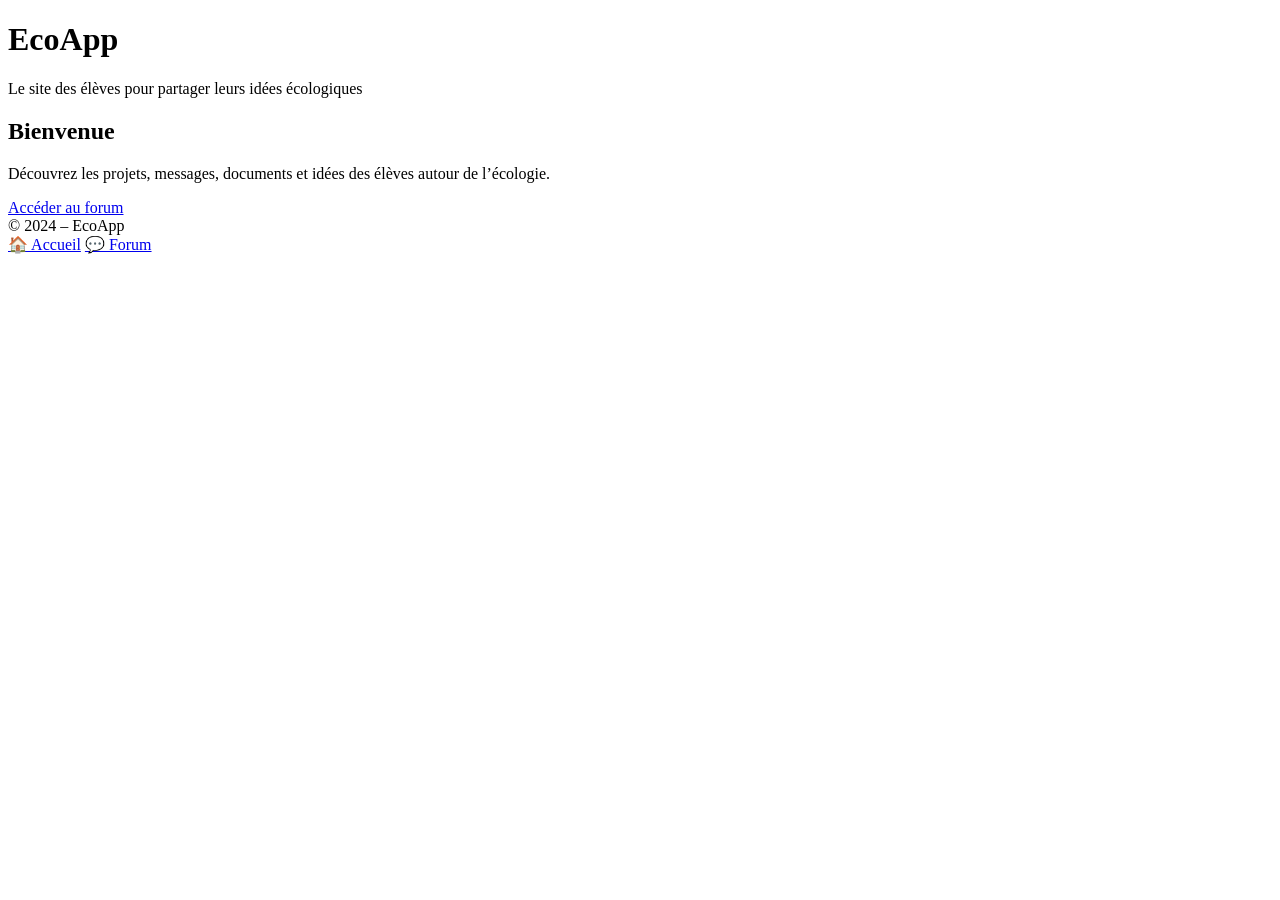
==== index.html @ a7d6edc9 "Enhance index.html with viewport and title updates Added viewport meta tag for responsive design and" ====
<!DOCTYPE html>
<html lang="fr">
<head>
    <meta charset="UTF-8">
    <meta name="viewport" content="width=device-width, initial-scale=1.0">
    <title>EcoApp - Accueil</title>
    <link rel="stylesheet" href="style.css">
</head>
<body>

<header class="header">
    <h1>EcoApp</h1>
    <p>Le site des élèves pour partager leurs idées écologiques</p>
</header>

<main class="container">
    <section class="card">
        <h2>Bienvenue</h2>
        <p>Découvrez les projets, messages, documents et idées des élèves autour de l’écologie.</p>
        <a class="btn" href="forum.html">Accéder au forum</a>
    </section>
</main>

<footer class="footer">
    © 2024 – EcoApp
</footer>

<nav class="nav-mobile">
    <a href="index.html" class="nav-item active">🏠 Accueil</a>
    <a href="forum.html" class="nav-item">💬 Forum</a>
</nav>

</body>
</html>
---- style.css ----
<!DOCTYPE html>
<html lang="fr">
<head>
    <meta charset="UTF-8">
    <title>EcoApp – Forum</title>
    <link rel="stylesheet" href="style.css">
</head>
<body>

<header>
    <h1>Forum EcoApp</h1>
    <p>Partagez vos idées, documents et images</p>
</header>

<main>

    <h2>Publier un message</h2>

    <p>Entrez le mot de passe pour publier :</p>
    <input type="password" id="mdp" placeholder="Mot de passe">
    <button onclick="verifier()">Valider</button>

    <div id="zone-publi" style="display:none; margin-top:20px;">
        <a class="forum-btn" href="https://github.com/valou2908/EcoApp/issues" target="_blank">
            ➜ Publier un message (texte + images + fichiers)
        </a>
    </div>

    <h2>Derniers messages</h2>
    <div id="issues"></div>

</main>

<footer>
    <p>© 2024 – EcoApp</p>
</footer>

<script>
const MDP = "EcoApp2024"; // 🔐 Ton mot de passe ici

function verifier() {
    const saisie = document.getElementById("mdp").value;
    if (saisie === MDP) {
        document.getElementById("zone-publi").style.display = "block";
    } else {
        alert("Mot de passe incorrect");
    }
}

async function chargerIssues() {
    const url = "https://api.github.com/repos/valou2908/EcoApp/issues";
    const res = await fetch(url);
    const issues = await res.json();

    const zone = document.getElementById("issues");
    zone.innerHTML = "";

    issues.forEach(issue => {
        zone.innerHTML += `
            <div class="post">
                <h3>${issue.title}</h3>
                <p>${issue.body}</p>
                <a href="${issue.html_url}" target="_blank">Voir / Répondre</a>
            </div>
        `;
    });
}

chargerIssues();
</script>

</body>
</html>
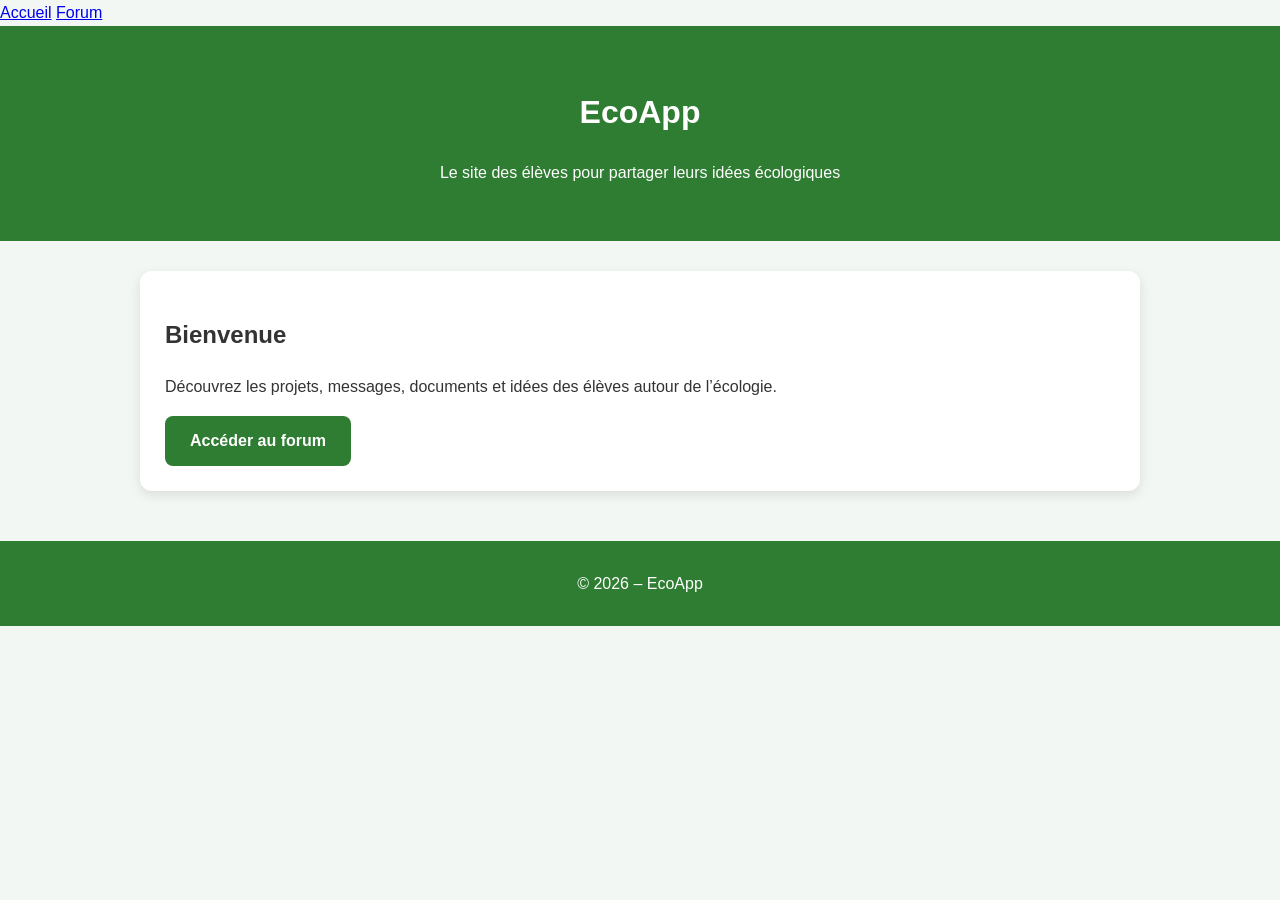
==== commit 23006c01: "Update index.html" ====
--- a/index.html
+++ b/index.html
@@ -3,10 +3,15 @@
 <head>
     <meta charset="UTF-8">
     <meta name="viewport" content="width=device-width, initial-scale=1.0">
-    <title>EcoApp - Accueil</title>
-    <link rel="stylesheet" href="style.css">
+    <title>EcoApp</title>
+    <link rel="stylesheet" href="style.css?v=2">
 </head>
 <body>
+
+<nav class="nav-pc">
+    <a href="index.html">Accueil</a>
+    <a href="forum.html">Forum</a>
+</nav>
 
 <header class="header">
     <h1>EcoApp</h1>
@@ -22,11 +27,11 @@
 </main>
 
 <footer class="footer">
-    © 2024 – EcoApp
+    © 2026 – EcoApp
 </footer>
 
 <nav class="nav-mobile">
-    <a href="index.html" class="nav-item active">🏠 Accueil</a>
+    <a href="index.html" class="nav-item">🏠 Accueil</a>
     <a href="forum.html" class="nav-item">💬 Forum</a>
 </nav>
 
--- a/style.css
+++ b/style.css
@@ -1,73 +1,151 @@
-<!DOCTYPE html>
-<html lang="fr">
-<head>
-    <meta charset="UTF-8">
-    <title>EcoApp – Forum</title>
-    <link rel="stylesheet" href="style.css">
-</head>
-<body>
+/* --- VARIABLES ET RESET --- */
+:root {
+    --primary: #2e7d32;
+    --primary-hover: #1b5e20;
+    --bg-color: #f3f7f3;
+    --card-bg: #ffffff;
+    --text-color: #333;
+    --shadow: 0 4px 12px rgba(0,0,0,0.1);
+}
 
-<header>
-    <h1>Forum EcoApp</h1>
-    <p>Partagez vos idées, documents et images</p>
-</header>
+* {
+    box-sizing: border-box;
+}
 
-<main>
+body {
+    margin: 0;
+    font-family: 'Segoe UI', Arial, sans-serif;
+    background: var(--bg-color);
+    color: var(--text-color);
+    line-height: 1.6;
+}
 
-    <h2>Publier un message</h2>
+/* --- HEADER ET FOOTER --- */
+.header {
+    background: var(--primary);
+    color: white;
+    text-align: center;
+    padding: 40px 20px;
+}
 
-    <p>Entrez le mot de passe pour publier :</p>
-    <input type="password" id="mdp" placeholder="Mot de passe">
-    <button onclick="verifier()">Valider</button>
+.footer {
+    text-align: center;
+    padding: 30px;
+    background: var(--primary);
+    color: white;
+    margin-top: 50px;
+}
 
-    <div id="zone-publi" style="display:none; margin-top:20px;">
-        <a class="forum-btn" href="https://github.com/valou2908/EcoApp/issues" target="_blank">
-            ➜ Publier un message (texte + images + fichiers)
-        </a>
-    </div>
+/* --- MISE EN PAGE (CONTAINER) --- */
+.container {
+    width: 90%;
+    max-width: 1000px;
+    margin: 30px auto;
+}
 
-    <h2>Derniers messages</h2>
-    <div id="issues"></div>
+/* --- CARTES ET ÉLÉMENTS --- */
+.card {
+    background: var(--card-bg);
+    padding: 25px;
+    margin-bottom: 25px;
+    border-radius: 12px;
+    box-shadow: var(--shadow);
+}
 
-</main>
+.btn {
+    display: inline-block;
+    background: var(--primary);
+    color: white !important;
+    padding: 12px 25px;
+    border-radius: 8px;
+    text-decoration: none;
+    font-weight: bold;
+    cursor: pointer;
+    border: none;
+    transition: background 0.3s ease;
+}
 
-<footer>
-    <p>© 2024 – EcoApp</p>
-</footer>
+.btn:hover {
+    background: var(--primary-hover);
+}
 
-<script>
-const MDP = "EcoApp2024"; // 🔐 Ton mot de passe ici
+.post {
+    background: #e8f5e9;
+    padding: 20px;
+    margin: 15px 0;
+    border-left: 5px solid var(--primary);
+    border-radius: 6px;
+}
 
-function verifier() {
-    const saisie = document.getElementById("mdp").value;
-    if (saisie === MDP) {
-        document.getElementById("zone-publi").style.display = "block";
-    } else {
-        alert("Mot de passe incorrect");
+.post h3 {
+    margin-top: 0;
+    color: var(--primary);
+}
+
+/* --- NAVIGATION MOBILE (BARRE DU BAS) --- */
+.nav-mobile {
+    display: none; /* Caché par défaut sur PC */
+    position: fixed;
+    bottom: 0;
+    left: 0;
+    width: 100%;
+    background: white;
+    box-shadow: 0 -2px 10px rgba(0,0,0,0.1);
+    justify-content: space-around;
+    padding: 12px 0;
+    z-index: 1000;
+}
+
+.nav-item {
+    text-decoration: none;
+    color: #666;
+    font-size: 0.9rem;
+    font-weight: bold;
+    display: flex;
+    flex-direction: column;
+    align-items: center;
+}
+
+.nav-item.active {
+    color: var(--primary);
+}
+
+/* --- ADAPTATION TÉLÉPHONE (MOBILE) --- */
+@media (max-width: 768px) {
+    .container {
+        width: 95%;
+        margin: 15px auto 80px auto; /* Marge en bas pour ne pas cacher le contenu sous la nav */
+    }
+
+    .header {
+        padding: 25px 15px;
+    }
+
+    .header h1 {
+        font-size: 1.8rem;
+    }
+
+    .nav-mobile {
+        display: flex; /* Affiché uniquement sur mobile */
+    }
+
+    .btn {
+        display: block;
+        text-align: center;
+        width: 100%;
     }
 }
 
-async function chargerIssues() {
-    const url = "https://api.github.com/repos/valou2908/EcoApp/issues";
-    const res = await fetch(url);
-    const issues = await res.json();
-
-    const zone = document.getElementById("issues");
-    zone.innerHTML = "";
-
-    issues.forEach(issue => {
-        zone.innerHTML += `
-            <div class="post">
-                <h3>${issue.title}</h3>
-                <p>${issue.body}</p>
-                <a href="${issue.html_url}" target="_blank">Voir / Répondre</a>
-            </div>
-        `;
-    });
+/* --- ADAPTATION PC (DESKTOP) --- */
+@media (min-width: 769px) {
+    /* Sur PC, on peut mettre les posts en deux colonnes si on veut */
+    #issues {
+        display: grid;
+        grid-template-columns: 1fr 1fr;
+        gap: 20px;
+    }
+    
+    .post {
+        margin: 0;
+    }
 }
-
-chargerIssues();
-</script>
-
-</body>
-</html>
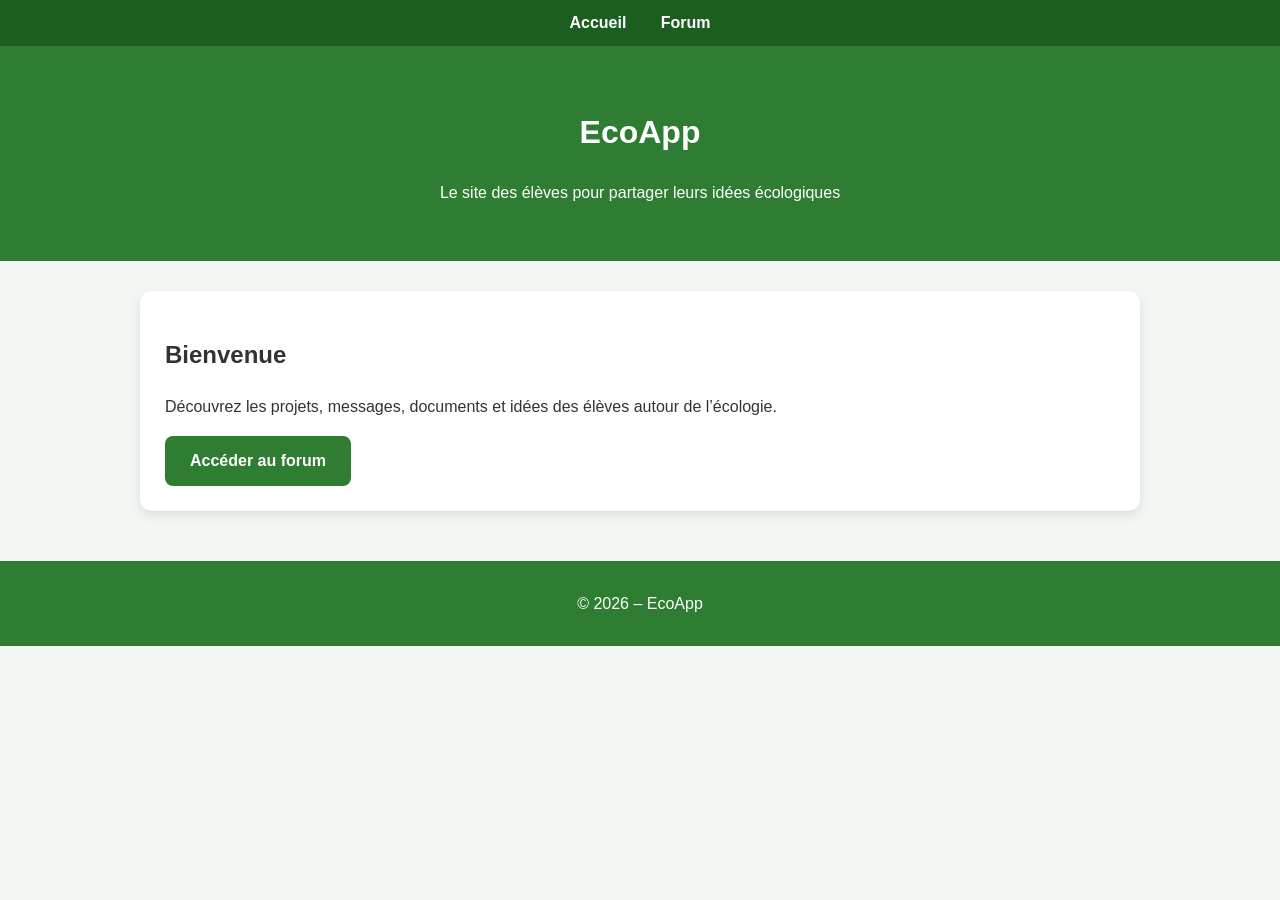
==== commit 89a7c74d: "Update link for 'Nos objectif' to 123.html" ====
--- a/index.html
+++ b/index.html
@@ -33,6 +33,7 @@
 <nav class="nav-mobile">
     <a href="index.html" class="nav-item">🏠 Accueil</a>
     <a href="forum.html" class="nav-item">💬 Forum</a>
+    <a href="123.html" class="nav-item">🏆 Nos objectif</a>
 </nav>
 
 </body>
--- a/style.css
+++ b/style.css
@@ -1,151 +1,287 @@
-/* --- VARIABLES ET RESET --- */
 :root {
+
     --primary: #2e7d32;
+
     --primary-hover: #1b5e20;
+
     --bg-color: #f3f7f3;
+
     --card-bg: #ffffff;
+
     --text-color: #333;
+
     --shadow: 0 4px 12px rgba(0,0,0,0.1);
-}
-
-* {
-    box-sizing: border-box;
-}
+
+}
+
+
+
+* { box-sizing: border-box; }
+
+
 
 body {
+
     margin: 0;
+
     font-family: 'Segoe UI', Arial, sans-serif;
+
     background: var(--bg-color);
+
     color: var(--text-color);
+
     line-height: 1.6;
-}
+
+}
+
+
+
+/* --- NAVIGATION PC (Nouveau) --- */
+
+.nav-pc {
+
+    background: #1b5e20;
+
+    text-align: center;
+
+    padding: 10px 0;
+
+}
+
+
+
+.nav-pc a {
+
+    color: white;
+
+    text-decoration: none;
+
+    margin: 0 15px;
+
+    font-weight: bold;
+
+}
+
+
 
 /* --- HEADER ET FOOTER --- */
+
 .header {
+
     background: var(--primary);
+
     color: white;
+
     text-align: center;
+
     padding: 40px 20px;
-}
+
+}
+
+
 
 .footer {
+
     text-align: center;
+
     padding: 30px;
+
     background: var(--primary);
+
     color: white;
+
     margin-top: 50px;
-}
-
-/* --- MISE EN PAGE (CONTAINER) --- */
+
+}
+
+
+
 .container {
+
     width: 90%;
+
     max-width: 1000px;
+
     margin: 30px auto;
-}
-
-/* --- CARTES ET ÉLÉMENTS --- */
+
+}
+
+
+
 .card {
+
     background: var(--card-bg);
+
     padding: 25px;
+
     margin-bottom: 25px;
+
     border-radius: 12px;
+
     box-shadow: var(--shadow);
-}
+
+}
+
+
 
 .btn {
+
     display: inline-block;
+
     background: var(--primary);
+
     color: white !important;
+
     padding: 12px 25px;
+
     border-radius: 8px;
+
     text-decoration: none;
+
     font-weight: bold;
+
     cursor: pointer;
+
     border: none;
-    transition: background 0.3s ease;
-}
-
-.btn:hover {
-    background: var(--primary-hover);
-}
+
+}
+
+
 
 .post {
+
     background: #e8f5e9;
+
     padding: 20px;
+
     margin: 15px 0;
+
     border-left: 5px solid var(--primary);
+
     border-radius: 6px;
-}
-
-.post h3 {
-    margin-top: 0;
-    color: var(--primary);
-}
-
-/* --- NAVIGATION MOBILE (BARRE DU BAS) --- */
+
+}
+
+
+
+/* --- NAVIGATION MOBILE --- */
+
 .nav-mobile {
-    display: none; /* Caché par défaut sur PC */
+
+    display: none; 
+
     position: fixed;
+
     bottom: 0;
+
     left: 0;
+
     width: 100%;
+
     background: white;
+
     box-shadow: 0 -2px 10px rgba(0,0,0,0.1);
+
     justify-content: space-around;
-    padding: 12px 0;
+
+    padding: 15px 0;
+
     z-index: 1000;
-}
+
+}
+
+
 
 .nav-item {
+
     text-decoration: none;
+
     color: #666;
-    font-size: 0.9rem;
+
     font-weight: bold;
-    display: flex;
-    flex-direction: column;
-    align-items: center;
-}
-
-.nav-item.active {
-    color: var(--primary);
-}
-
-/* --- ADAPTATION TÉLÉPHONE (MOBILE) --- */
+
+}
+
+
+
+/* --- ADAPTATION TÉLÉPHONE --- */
+
 @media (max-width: 768px) {
+
+    .nav-pc { display: none; } /* Cache la barre PC sur mobile */
+
+    .nav-mobile { display: flex; } /* Affiche la barre mobile */
+
+    
+
+    body {
+
+        padding-bottom: 80px; /* IMPORTANT : Crée l'espace pour voir le bas du forum */
+
+    }
+
+
+
     .container {
+
         width: 95%;
-        margin: 15px auto 80px auto; /* Marge en bas pour ne pas cacher le contenu sous la nav */
-    }
-
-    .header {
-        padding: 25px 15px;
-    }
-
-    .header h1 {
-        font-size: 1.8rem;
+
+        margin-bottom: 20px;
+
+    }
+
+
+
+    .btn {
+
+        display: block;
+
+        width: 100%;
+
+        text-align: center;
+
+    }
+
+}
+
+
+
+/* --- ADAPTATION PC --- */
+
+@media (min-width: 769px) {
+
+    .nav-mobile { display: none; }
+
+    
+
+    #issues {
+
+        display: grid;
+
+        grid-template-columns: 1fr 1fr;
+
+        gap: 20px;
+
+    }
+
+}
+
+@media (max-width: 768px) {
+
+    body {
+
+        /* Cette ligne permet de faire défiler la page assez bas 
+
+           pour voir le contenu derrière la barre mobile */
+
+        padding-bottom: 100px !important; 
+
     }
 
     .nav-mobile {
-        display: flex; /* Affiché uniquement sur mobile */
-    }
-
-    .btn {
-        display: block;
-        text-align: center;
-        width: 100%;
-    }
-}
-
-/* --- ADAPTATION PC (DESKTOP) --- */
-@media (min-width: 769px) {
-    /* Sur PC, on peut mettre les posts en deux colonnes si on veut */
-    #issues {
-        display: grid;
-        grid-template-columns: 1fr 1fr;
-        gap: 20px;
-    }
-    
-    .post {
-        margin: 0;
-    }
-}
+
+        display: flex !important; /* Force l'affichage sur tel */
+
+    }
+
+}
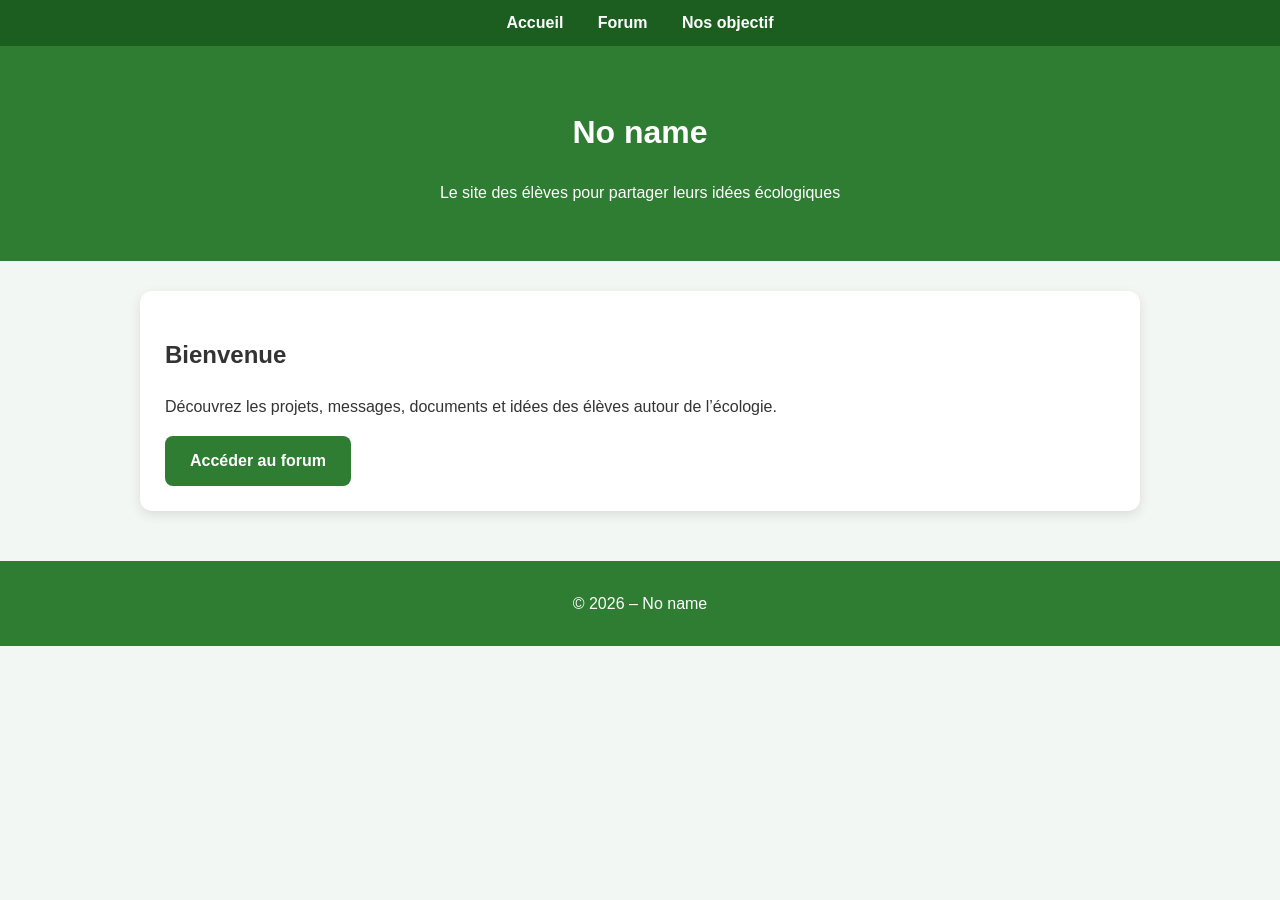
==== commit bb9f7a9c: "Update navigation links styles in index.html" ====
--- a/index.html
+++ b/index.html
@@ -3,7 +3,7 @@
 <head>
     <meta charset="UTF-8">
     <meta name="viewport" content="width=device-width, initial-scale=1.0">
-    <title>EcoApp</title>
+    <title>No name</title>
     <link rel="stylesheet" href="style.css?v=2">
 </head>
 <body>
@@ -11,10 +11,11 @@
 <nav class="nav-pc">
     <a href="index.html">Accueil</a>
     <a href="forum.html">Forum</a>
+    <a href="objectif.html">Nos objectif</a>
 </nav>
 
 <header class="header">
-    <h1>EcoApp</h1>
+    <h1>No name</h1>
     <p>Le site des élèves pour partager leurs idées écologiques</p>
 </header>
 
@@ -27,13 +28,13 @@
 </main>
 
 <footer class="footer">
-    © 2026 – EcoApp
+    © 2026 – No name
 </footer>
 
 <nav class="nav-mobile">
-    <a href="index.html" class="nav-item">🏠 Accueil</a>
-    <a href="forum.html" class="nav-item">💬 Forum</a>
-    <a href="123.html" class="nav-item">🏆 Nos objectif</a>
+    <a href="index.html" style="text-decoration:none; color:var(--primary); font-weight:bold;">🏠 Accueil</a>
+    <a href="forum.html" style="text-decoration:none; color:black; font-weight:bold;">💬 Forum</a>
+    <a href="objectif.html" style="text-decoration:none; color:black; font-weight:bold;">🏆 Nos objectif</a>
 </nav>
 
 </body>
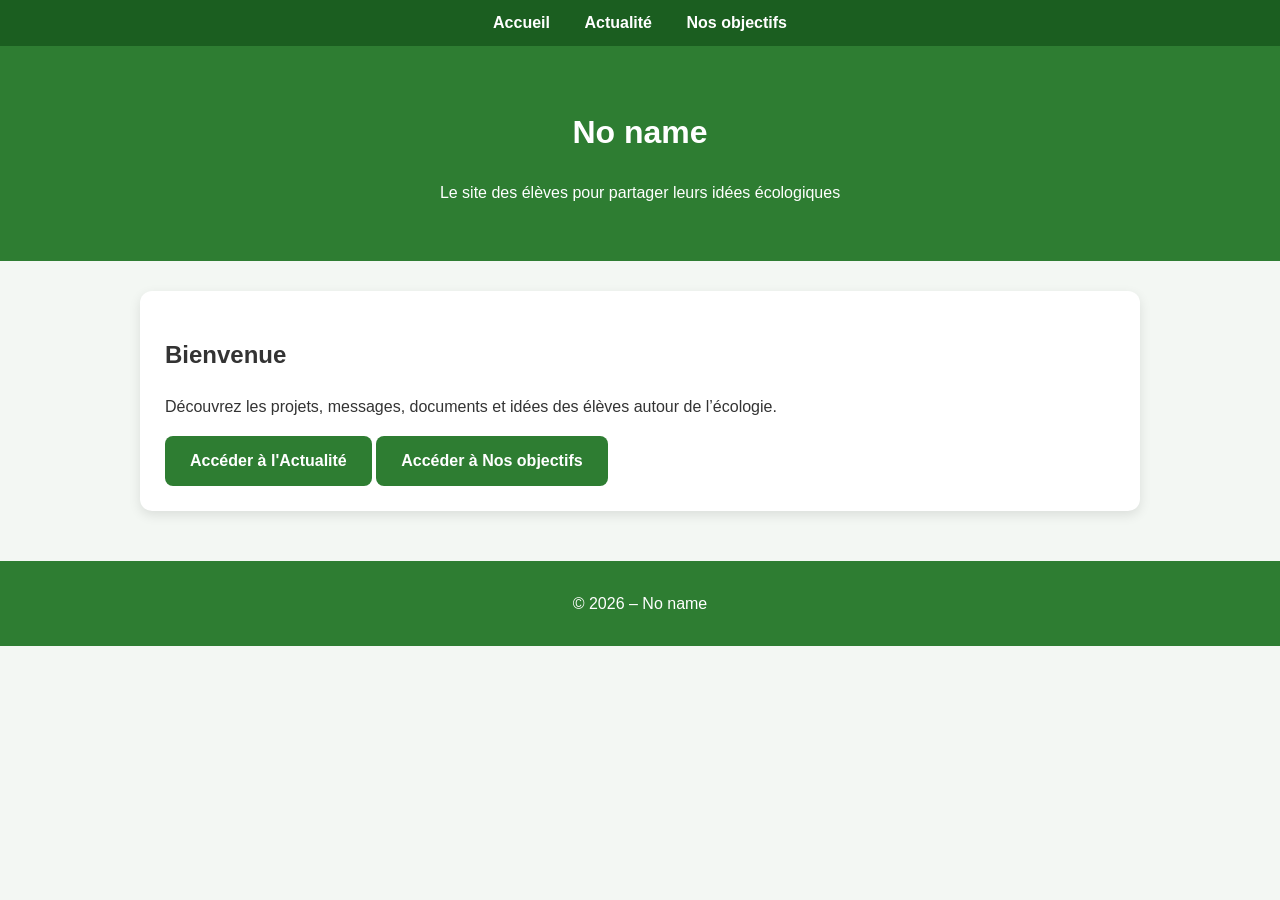
==== commit 0d31e0a5: "Update index.html" ====
--- a/index.html
+++ b/index.html
@@ -5,13 +5,14 @@
     <meta name="viewport" content="width=device-width, initial-scale=1.0">
     <title>No name</title>
     <link rel="stylesheet" href="style.css?v=2">
+    <link rel="icon" type="image/png" href="Icone.png">
 </head>
 <body>
 
 <nav class="nav-pc">
     <a href="index.html">Accueil</a>
-    <a href="forum.html">Forum</a>
-    <a href="objectif.html">Nos objectif</a>
+    <a href="forum.html">Actualité</a>
+    <a href="objectif.html">Nos objectifs</a>
 </nav>
 
 <header class="header">
@@ -23,7 +24,8 @@
     <section class="card">
         <h2>Bienvenue</h2>
         <p>Découvrez les projets, messages, documents et idées des élèves autour de l’écologie.</p>
-        <a class="btn" href="forum.html">Accéder au forum</a>
+        <a class="btn" href="forum.html">Accéder à l'Actualité</a>
+        <a class="btn" href="forum.html">Accéder à Nos objectifs</a>
     </section>
 </main>
 
@@ -33,8 +35,8 @@
 
 <nav class="nav-mobile">
     <a href="index.html" style="text-decoration:none; color:var(--primary); font-weight:bold;">🏠 Accueil</a>
-    <a href="forum.html" style="text-decoration:none; color:black; font-weight:bold;">💬 Forum</a>
-    <a href="objectif.html" style="text-decoration:none; color:black; font-weight:bold;">🏆 Nos objectif</a>
+    <a href="forum.html" style="text-decoration:none; color:black; font-weight:bold;">💬 Actualité</a>
+    <a href="objectif.html" style="text-decoration:none; color:black; font-weight:bold;">🏆 Nos objectifs</a>
 </nav>
 
 </body>
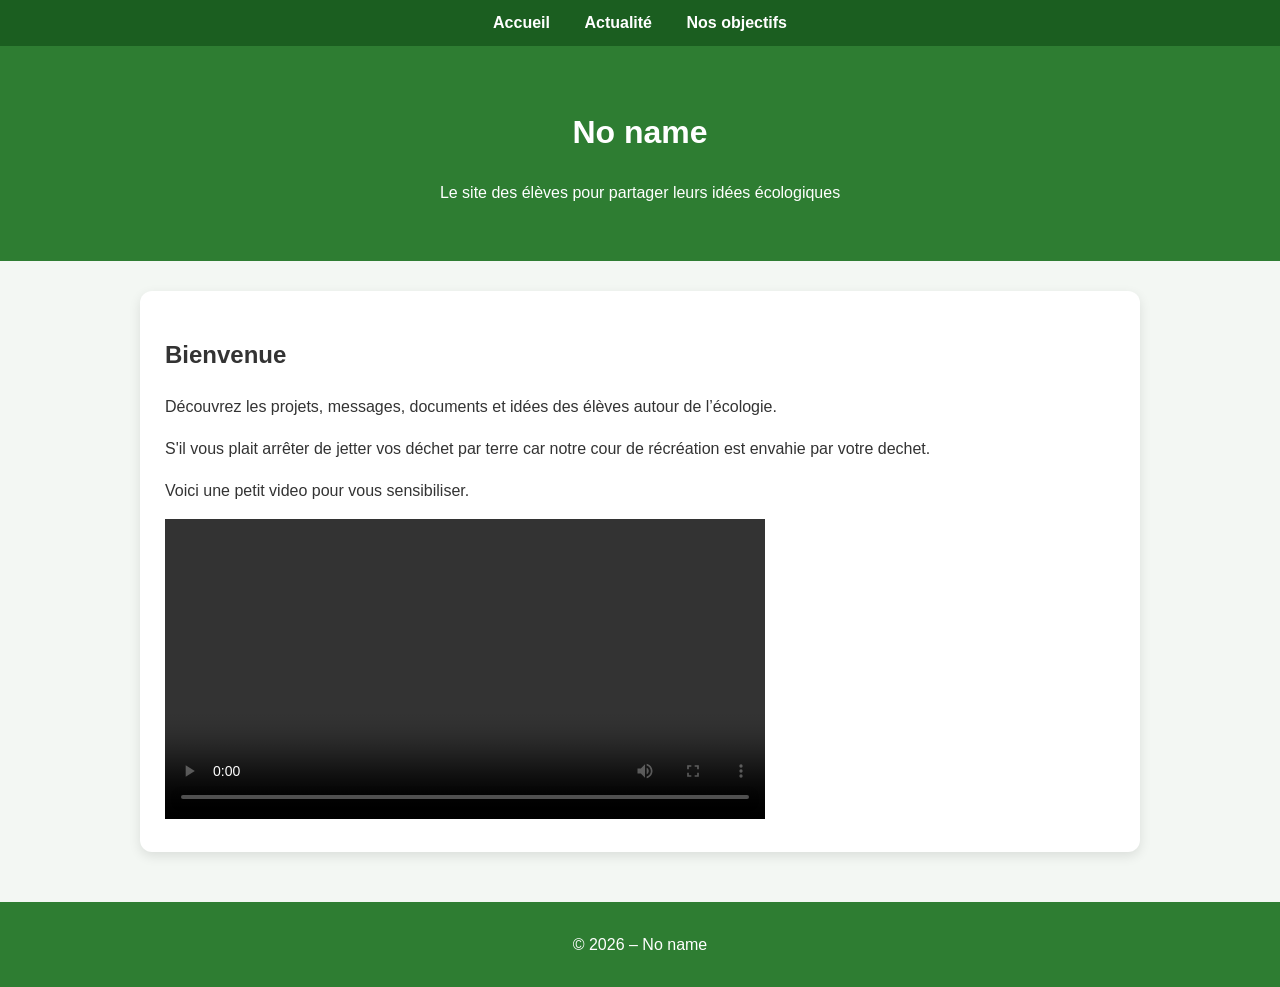
==== commit 8decdcc7: "Update index.html" ====
--- a/index.html
+++ b/index.html
@@ -24,8 +24,15 @@
     <section class="card">
         <h2>Bienvenue</h2>
         <p>Découvrez les projets, messages, documents et idées des élèves autour de l’écologie.</p>
-        <a class="btn" href="forum.html">Accéder à l'Actualité</a>
-        <a class="btn" href="forum.html">Accéder à Nos objectifs</a>
+
+
+
+        <p>S'il vous plait arrêter de jetter vos déchet par terre car notre cour de récréation est envahie par votre dechet.</p>
+        <p>Voici une petit video pour vous sensibiliser.</p>
+        <video controls width="600">
+    <source src="public/video1.mp4" type="video/mp4">
+    Votre navigateur ne supporte pas la vidéo.
+</video>
     </section>
 </main>
 
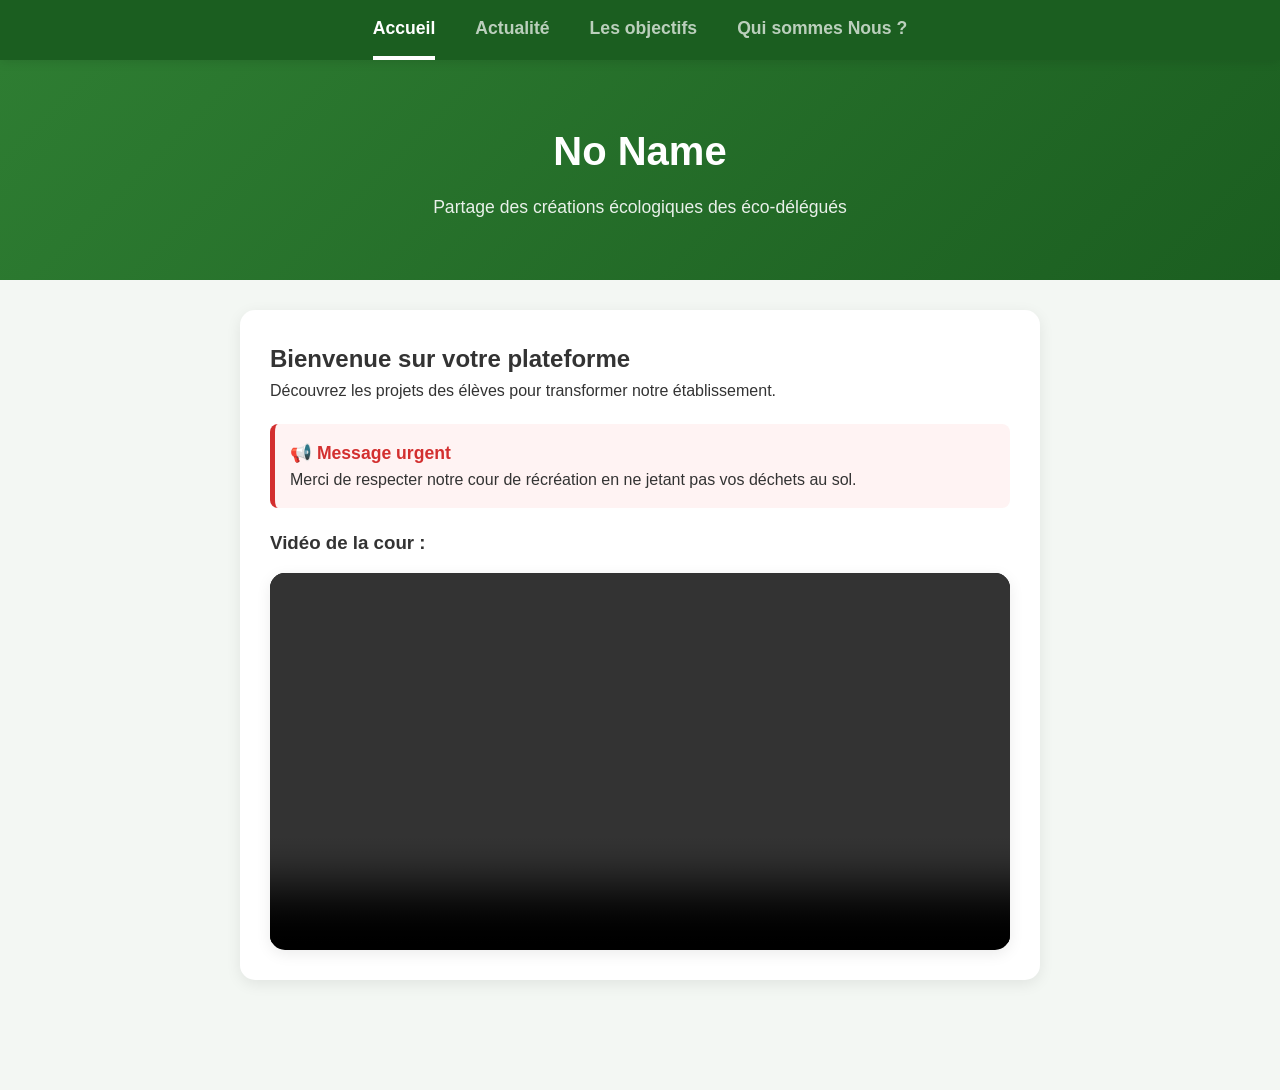
==== commit 90d80d17: "Add files via upload" ====
--- a/index.html
+++ b/index.html
@@ -1,50 +1,67 @@
-<!DOCTYPE html>
+<!DOCTYPE html> 
 <html lang="fr">
 <head>
     <meta charset="UTF-8">
     <meta name="viewport" content="width=device-width, initial-scale=1.0">
-    <title>No name</title>
+    <title>Accueil</title>
     <link rel="stylesheet" href="style.css?v=2">
-    <link rel="icon" type="image/png" href="Icone.png">
+    <link rel="icon" type="image/png" href="icone.png">
 </head>
 <body>
 
 <nav class="nav-pc">
-    <a href="index.html">Accueil</a>
-    <a href="forum.html">Actualité</a>
-    <a href="objectif.html">Nos objectifs</a>
+    <a href="index.html" class="active">Accueil</a>
+    <a href="actualite.html">Actualité <span id="badge-pc" class="badge" style="display:none;">NOUVEAU</span></a>
+    <a href="objectifs.html">Les objectifs</a>
+    <a href="noussommes.html">Qui sommes Nous ?</a>
 </nav>
 
 <header class="header">
-    <h1>No name</h1>
-    <p>Le site des élèves pour partager leurs idées écologiques</p>
+    <h1>No Name</h1>
+    <p>Partage des créations écologiques des éco-délégués</p>
 </header>
 
 <main class="container">
     <section class="card">
-        <h2>Bienvenue</h2>
-        <p>Découvrez les projets, messages, documents et idées des élèves autour de l’écologie.</p>
+        <h2>Bienvenue sur votre plateforme</h2>
+        <p>Découvrez les projets des élèves pour transformer notre établissement.</p>
+        
+        <div style="background: #fff3f3; border-left: 5px solid #d32f2f; padding: 15px; border-radius: 8px; margin: 20px 0;">
+            <h3 style="color: #d32f2f; margin-top: 0; font-size: 1.1rem;">📢 Message urgent</h3>
+            <p style="margin: 0;">Merci de respecter notre cour de récréation en ne jetant pas vos déchets au sol.</p>
+        </div>
 
-
-
-        <p>S'il vous plait arrêter de jetter vos déchet par terre car notre cour de récréation est envahie par votre dechet.</p>
-        <p>Voici une petit video pour vous sensibiliser.</p>
-        <video controls width="600">
-    <source src="public/video1.mp4" type="video/mp4">
-    Votre navigateur ne supporte pas la vidéo.
-</video>
+        <h3>Vidéo de la cour :</h3>
+        <div style="border-radius: 15px; overflow: hidden; box-shadow: var(--shadow); background: #000; margin-top: 15px;">
+            <video controls style="width: 100%;"> 
+                <source src="./video/diapodechet.mp4" type="video/mp4">
+                Votre navigateur ne supporte pas la lecture de cette vidéo.
+            </video>
+        </div>
     </section>
 </main>
 
-<footer class="footer">
-    © 2026 – No name
-</footer>
-
 <nav class="nav-mobile">
-    <a href="index.html" style="text-decoration:none; color:var(--primary); font-weight:bold;">🏠 Accueil</a>
-    <a href="forum.html" style="text-decoration:none; color:black; font-weight:bold;">💬 Actualité</a>
-    <a href="objectif.html" style="text-decoration:none; color:black; font-weight:bold;">🏆 Nos objectifs</a>
+    <a href="index.html" class="active">🏠<br>Accueil</a>
+    <a href="actualite.html">💬<br>Actualité <span class="badge" style="display:none;">!</span></a>
+    <a href="objectifs.html">🏆<br>Objectifs</a>
+    <a href="noussommes.html">👥<br>Qui sommes nous</a>
 </nav>
 
+<script>
+async function verifierBadge() {
+    try {
+        const res = await fetch("https://api.github.com/repos/valou2908/EcoApp/issues?per_page=10");
+        const issues = await res.json();
+        if (Array.isArray(issues)) {
+            const dernierNb = localStorage.getItem('nb_issues_eco');
+            if (dernierNb !== null && issues.length > parseInt(dernierNb)) {
+                document.querySelectorAll('.badge').forEach(b => b.style.display = 'inline-block');
+            }
+        }
+    } catch (e) { console.log("Erreur badge"); }
+}
+window.onload = verifierBadge;
+</script>
 </body>
 </html>
--- a/style.css
+++ b/style.css
@@ -1,287 +1,173 @@
+/* --- RESET & VARIABLES --- */
 :root {
-
     --primary: #2e7d32;
-
     --primary-hover: #1b5e20;
-
     --bg-color: #f3f7f3;
-
     --card-bg: #ffffff;
-
     --text-color: #333;
-
-    --shadow: 0 4px 12px rgba(0,0,0,0.1);
-
+    --shadow: 0 4px 15px rgba(0,0,0,0.08);
 }
 
-
-
-* { box-sizing: border-box; }
-
-
-
-body {
-
-    margin: 0;
-
-    font-family: 'Segoe UI', Arial, sans-serif;
-
-    background: var(--bg-color);
-
-    color: var(--text-color);
-
-    line-height: 1.6;
-
+* { 
+    box-sizing: border-box; 
+    margin: 0; 
+    padding: 0; 
+    transition: all 0.2s ease; 
 }
 
-
-
-/* --- NAVIGATION PC (Nouveau) --- */
-
-.nav-pc {
-
-    background: #1b5e20;
-
-    text-align: center;
-
-    padding: 10px 0;
-
+body { 
+    font-family: 'Segoe UI', Roboto, sans-serif; 
+    background: var(--bg-color); 
+    color: var(--text-color); 
+    line-height: 1.6; 
+    padding-bottom: 80px; 
 }
 
-
-
-.nav-pc a {
-
-    color: white;
-
-    text-decoration: none;
-
-    margin: 0 15px;
-
-    font-weight: bold;
-
+/* --- NAVIGATION PC (STRICTE) --- */
+.nav-pc { 
+    background: #1b5e20; 
+    height: 60px; 
+    width: 100%;
+    display: flex;
+    justify-content: center;
+    align-items: center;
+    position: sticky; 
+    top: 0; 
+    z-index: 1000; 
+    box-shadow: 0 2px 10px rgba(0,0,0,0.1);
 }
 
-
-
-/* --- HEADER ET FOOTER --- */
-
-.header {
-
-    background: var(--primary);
-
-    color: white;
-
-    text-align: center;
-
-    padding: 40px 20px;
-
+.nav-pc a { 
+    color: rgba(255,255,255,0.7); 
+    text-decoration: none; 
+    margin: 0 20px; 
+    font-weight: bold; 
+    font-size: 1.1rem;
+    height: 100%;
+    display: flex;
+    align-items: center;
+    border-bottom: 4px solid transparent;
 }
 
-
-
-.footer {
-
-    text-align: center;
-
-    padding: 30px;
-
-    background: var(--primary);
-
-    color: white;
-
-    margin-top: 50px;
-
+.nav-pc a.active { 
+    color: white; 
+    border-bottom: 4px solid white; 
 }
 
-
-
-.container {
-
-    width: 90%;
-
-    max-width: 1000px;
-
-    margin: 30px auto;
-
+/* --- HEADER (TOTALEMENT FIXE) --- */
+.header {
+    background: linear-gradient(135deg, #2e7d32, #1b5e20);
+    color: white;
+    text-align: center;
+    height: 220px; 
+    display: flex;
+    flex-direction: column;
+    justify-content: center;
+    align-items: center;
+    width: 100%;
 }
 
+.header h1 {
+    font-size: 2.5rem;
+    margin-bottom: 10px;
+}
 
+.header p {
+    font-size: 1.1rem;
+    opacity: 0.9;
+    padding: 0 15px;
+}
+
+/* --- CONTENU --- */
+.container { 
+    width: 95%; 
+    max-width: 800px; 
+    margin: 30px auto; 
+}
 
 .card {
-
     background: var(--card-bg);
-
-    padding: 25px;
-
-    margin-bottom: 25px;
-
-    border-radius: 12px;
-
+    padding: 30px;
+    border-radius: 15px;
     box-shadow: var(--shadow);
-
 }
 
-
-
-.btn {
-
-    display: inline-block;
-
-    background: var(--primary);
-
-    color: white !important;
-
-    padding: 12px 25px;
-
-    border-radius: 8px;
-
-    text-decoration: none;
-
-    font-weight: bold;
-
-    cursor: pointer;
-
-    border: none;
-
+/* --- NAVIGATION MOBILE (STRICTE) --- */
+.nav-mobile {
+    display: none; 
+    position: fixed;
+    bottom: 0;
+    left: 0;
+    width: 100%;
+    height: 70px;
+    background: white;
+    box-shadow: 0 -3px 15px rgba(0,0,0,0.1);
+    z-index: 2000;
+    justify-content: space-around;
+    align-items: center;
 }
 
-
-
-.post {
-
-    background: #e8f5e9;
-
-    padding: 20px;
-
-    margin: 15px 0;
-
-    border-left: 5px solid var(--primary);
-
-    border-radius: 6px;
-
+.nav-mobile a {
+    text-decoration: none;
+    color: #888;
+    font-size: 0.8rem;
+    text-align: center;
+    flex: 1;
+    height: 100%;
+    display: flex;
+    flex-direction: column;
+    justify-content: center;
+    gap: 4px;
 }
 
-
-
-/* --- NAVIGATION MOBILE --- */
-
-.nav-mobile {
-
-    display: none; 
-
-    position: fixed;
-
-    bottom: 0;
-
-    left: 0;
-
-    width: 100%;
-
-    background: white;
-
-    box-shadow: 0 -2px 10px rgba(0,0,0,0.1);
-
-    justify-content: space-around;
-
-    padding: 15px 0;
-
-    z-index: 1000;
-
+.nav-mobile a.active {
+    color: var(--primary) !important;
+    font-weight: bold;
+    background: #f1f8f1;
+    border-top: 4px solid var(--primary);
 }
 
-
-
-.nav-item {
-
-    text-decoration: none;
-
-    color: #666;
-
-    font-weight: bold;
-
-}
-
-
-
-/* --- ADAPTATION TÉLÉPHONE --- */
-
-@media (max-width: 768px) {
-
-    .nav-pc { display: none; } /* Cache la barre PC sur mobile */
-
-    .nav-mobile { display: flex; } /* Affiche la barre mobile */
-
-    
-
-    body {
-
-        padding-bottom: 80px; /* IMPORTANT : Crée l'espace pour voir le bas du forum */
-
-    }
-
-
-
-    .container {
-
-        width: 95%;
-
-        margin-bottom: 20px;
-
-    }
-
-
-
-    .btn {
-
-        display: block;
-
-        width: 100%;
-
-        text-align: center;
-
-    }
-
-}
-
-
-
-/* --- ADAPTATION PC --- */
-
+/* --- RESPONSIVE --- */
 @media (min-width: 769px) {
-
-    .nav-mobile { display: none; }
-
-    
-
-    #issues {
-
-        display: grid;
-
-        grid-template-columns: 1fr 1fr;
-
-        gap: 20px;
-
-    }
-
+    .nav-mobile { display: none !important; }
 }
 
 @media (max-width: 768px) {
+    .nav-pc { display: none !important; }
+    .nav-mobile { display: flex !important; }
+    .header { height: 180px; }
+    .header h1 { font-size: 1.8rem; }
+    .container { margin: 15px auto; }
+}
 
-    body {
+/* --- ÉLÉMENTS SPÉCIFIQUES --- */
+.badge {
+    background: #ff5252;
+    color: white;
+    padding: 2px 6px;
+    border-radius: 10px;
+    font-size: 0.7rem;
+    margin-left: 5px;
+}
 
-        /* Cette ligne permet de faire défiler la page assez bas 
+/* --- BOUTONS --- */
+.btn { 
+    display: inline-block; 
+    background: var(--primary); 
+    color: white !important; 
+    padding: 12px 24px; 
+    border-radius: 8px; 
+    text-decoration: none; 
+    font-weight: bold; 
+    border: none; 
+    cursor: pointer; 
+    text-align: center;
+    font-size: 1rem;
+    box-shadow: 0 4px 6px rgba(0,0,0,0.1);
+}
 
-           pour voir le contenu derrière la barre mobile */
-
-        padding-bottom: 100px !important; 
-
-    }
-
-    .nav-mobile {
-
-        display: flex !important; /* Force l'affichage sur tel */
-
-    }
-
+.btn:hover { 
+    background: var(--primary-hover); 
+    transform: translateY(-2px); 
+    box-shadow: 0 6px 12px rgba(0,0,0,0.15);
 }
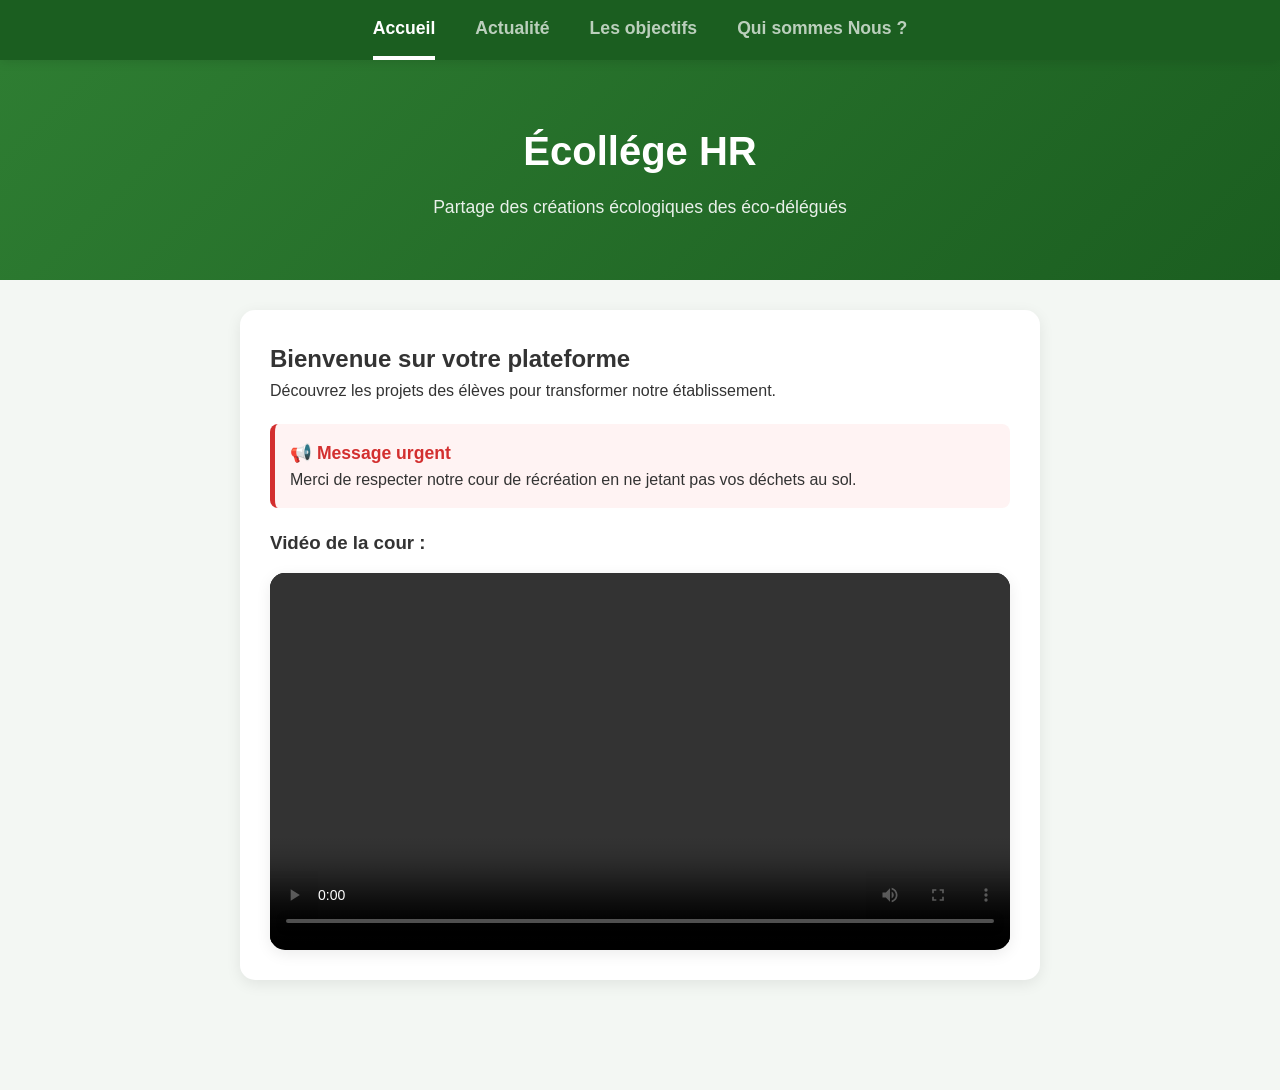
==== commit 29e75c55: "Update header title to 'Écollége HR'" ====
--- a/index.html
+++ b/index.html
@@ -17,7 +17,7 @@
 </nav>
 
 <header class="header">
-    <h1>No Name</h1>
+    <h1>Écollége HR</h1>
     <p>Partage des créations écologiques des éco-délégués</p>
 </header>
 
